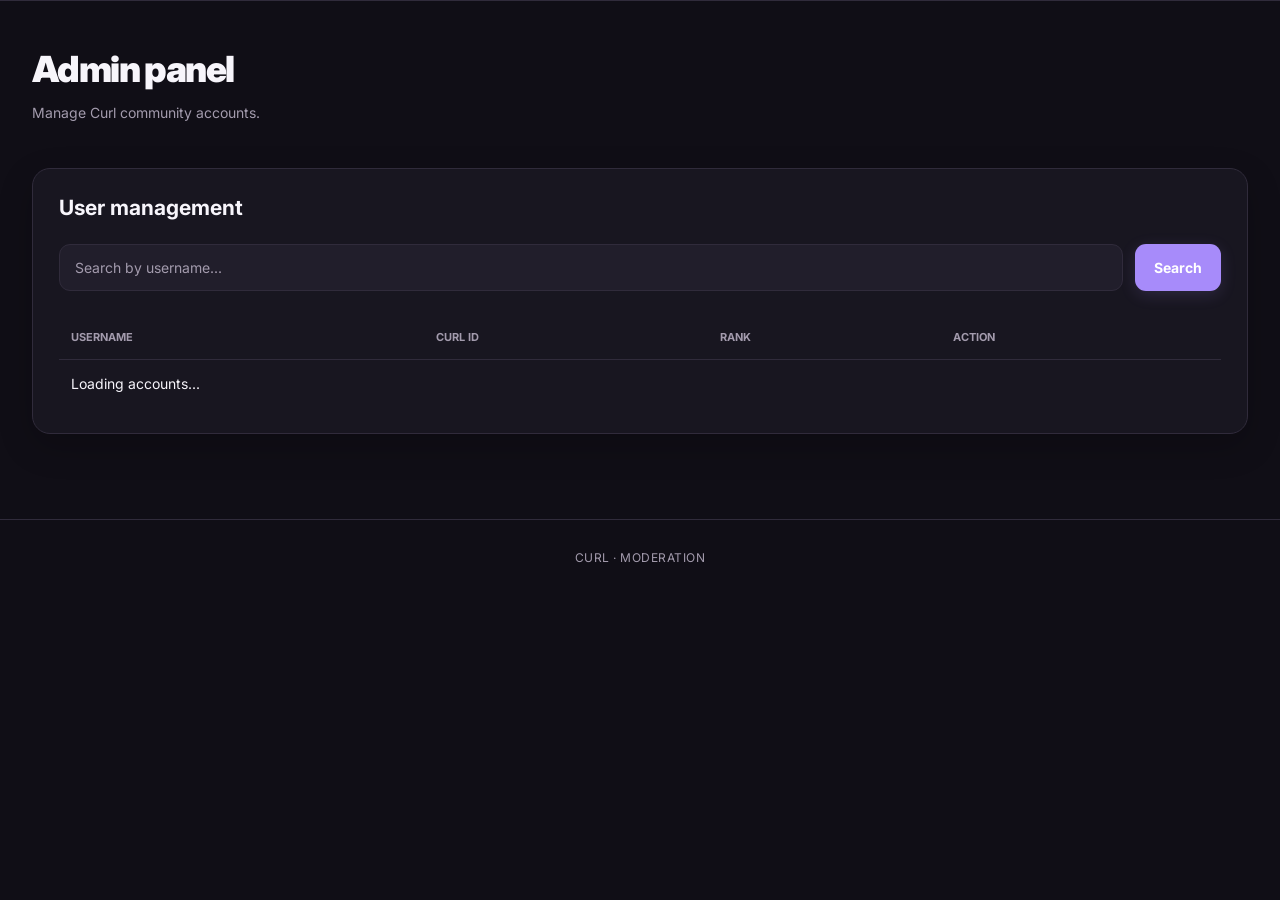
==== admin/index.html @ 06cd022e "a" ====
<!DOCTYPE html>
<html lang="en">
<head>
  <meta charset="UTF-8">
  <meta name="viewport" content="width=device-width, initial-scale=1.0">
  <title>Admin Panel — Curl</title>

  <script src="/assets/js/theme.js"></script>
  <link rel="stylesheet" href="/assets/css/global.css">
  <link rel="stylesheet" href="/assets/css/admin.css">
</head>
<body>

<header id="navbar"></header>

<main class="container page">

  <h1 class="page-title">Admin panel</h1>

  <p class="page-subtitle">
    Manage Curl community accounts.
  </p>

  <section class="section card card-padding">

    <h2 style="margin-top:0">User management</h2>

    <div id="admin-message"></div>

    <div class="admin-toolbar">
      <input
        id="user-search"
        class="form-input"
        placeholder="Search by username..."
      >

      <button id="search-button" class="btn btn-primary">
        Search
      </button>
    </div>

    <div class="admin-table-wrap">
      <table class="admin-table">
        <thead>
          <tr>
            <th>Username</th>
            <th>Curl ID</th>
            <th>Rank</th>
            <th>Action</th>
          </tr>
        </thead>

        <tbody id="user-list">
          <tr>
            <td colspan="4">Loading accounts...</td>
          </tr>
        </tbody>
      </table>
    </div>

  </section>

</main>

<footer>CURL · MODERATION</footer>

<script type="module" src="/assets/js/navbar.js"></script>
<script type="module" src="/assets/js/admin.js"></script>

</body>
</html>
---- assets/css/global.css ----
@import url('https://fonts.googleapis.com/css2?family=Inter:wght@400;500;600;700;800;900&display=swap');

:root {
  color-scheme: dark;

  --accent: #a78bfa;
  --accent-hover: #9270ec;
  --accent-soft: rgba(167,139,250,.13);

  --bg: #100e16;
  --surface: #181620;
  --surface-2: #211e2b;
  --surface-3: #2a2635;

  --text: #f7f5fb;
  --muted: #a39bad;
  --border: #302b3b;

  --success: #55c99b;
  --danger: #f16c78;

  --radius: 12px;
  --radius-lg: 18px;

  --shadow: 0 12px 35px rgba(0,0,0,.2);
}

[data-theme="light"] {
  color-scheme: light;

  --bg: #f7f6fa;
  --surface: #ffffff;
  --surface-2: #f1eff6;
  --surface-3: #e8e4ef;

  --text: #211c2c;
  --muted: #777181;
  --border: #e5e0ec;

  --accent-soft: rgba(124,87,194,.10);
  --shadow: 0 12px 35px rgba(40,25,65,.06);
}

* {
  box-sizing: border-box;
}

html {
  scroll-behavior: smooth;
}

body {
  margin: 0;
  min-height: 100vh;
  background: var(--bg);
  color: var(--text);
  font-family: Inter, sans-serif;
  font-size: 14px;
  transition: background .2s, color .2s;
}

button, input, textarea {
  font: inherit;
}

button {
  cursor: pointer;
}

button:disabled {
  opacity: .55;
  cursor: not-allowed;
}

a {
  color: inherit;
  text-decoration: none;
}

img {
  max-width: 100%;
}

::selection {
  background: var(--accent);
  color: white;
}

/* NAVBAR */

#navbar {
  position: sticky;
  top: 0;
  z-index: 100;
  background: var(--surface);
  border-bottom: 1px solid var(--border);
}

.nav-container {
  width: min(1380px, calc(100% - 64px));
  height: 76px;
  margin: auto;

  display: flex;
  align-items: center;
  gap: 42px;
}

.nav-brand {
  display: flex;
  align-items: center;
  flex-shrink: 0;
}

.nav-brand img {
  width: 55px;
  height: 55px;
  object-fit: contain;
}

.nav-links {
  display: flex;
  align-items: center;
  gap: 7px;
  flex: 1;
}

.nav-link {
  padding: 11px 15px;
  border-radius: 10px;
  color: var(--muted);
  font-weight: 600;
  transition: .2s;
}

.nav-link:hover,
.nav-link.active {
  color: var(--text);
  background: var(--accent-soft);
}

.nav-actions {
  display: flex;
  align-items: center;
  gap: 11px;
}

.nav-user {
  display: flex;
  align-items: center;
  gap: 10px;
  padding: 7px 12px;
  border-radius: 11px;
  background: var(--surface-2);
  border: 1px solid var(--border);
  font-weight: 700;
  transition: .2s;
}

.nav-user:hover {
  border-color: var(--accent);
}

.nav-avatar {
  width: 32px;
  height: 32px;
  border-radius: 9px;
  display: grid;
  place-items: center;
  background: var(--accent);
  color: white;
  font-weight: 800;
}

.mobile-menu {
  display: none;
  border: 0;
  background: var(--surface-2);
  color: var(--text);
  width: 40px;
  height: 40px;
  border-radius: 10px;
  font-size: 19px;
}

/* BUTTONS */

.btn {
  display: inline-flex;
  align-items: center;
  justify-content: center;
  gap: 8px;

  padding: 12px 18px;
  border-radius: 11px;
  border: 1px solid transparent;

  font-weight: 700;
  transition: .2s;
}

.btn-primary {
  background: var(--accent);
  color: white;
  box-shadow: 0 4px 16px rgba(167,139,250,.15);
}

.btn-primary:hover {
  background: var(--accent-hover);
  transform: translateY(-2px);
}

.btn-secondary {
  background: var(--surface-2);
  border-color: var(--border);
  color: var(--text);
}

.btn-secondary:hover {
  border-color: var(--accent);
  background: var(--surface-3);
}

.btn-danger {
  background: rgba(241,108,120,.12);
  color: var(--danger);
  border-color: rgba(241,108,120,.2);
}

/* LAYOUT */

.container {
  width: min(1250px, calc(100% - 64px));
  margin: auto;
}

.page {
  padding: 46px 0 85px;
}

.page-title {
  font-size: clamp(27px, 4vw, 36px);
  font-weight: 900;
  letter-spacing: -1.6px;
  margin: 0 0 10px;
}

.page-subtitle {
  color: var(--muted);
  line-height: 1.75;
  margin: 0;
}

.section {
  margin-top: 42px;
}

.section-heading {
  display: flex;
  align-items: center;
  justify-content: space-between;
  gap: 15px;
  margin-bottom: 18px;
}

.section-heading h2 {
  margin: 0;
  font-size: 21px;
  letter-spacing: -.5px;
}

/* CARDS */

.card {
  background: var(--surface);
  border: 1px solid var(--border);
  border-radius: var(--radius-lg);
  box-shadow: var(--shadow);
}

.card-padding {
  padding: 26px;
}

.card-hover {
  transition: transform .2s, border-color .2s;
}

.card-hover:hover {
  transform: translateY(-4px);
  border-color: var(--accent);
}

/* INPUTS */

.form-group {
  display: flex;
  flex-direction: column;
  gap: 9px;
  margin-bottom: 20px;
}

.form-group label {
  font-weight: 700;
}

.form-input {
  width: 100%;
  padding: 14px 15px;
  background: var(--surface-2);
  border: 1px solid var(--border);
  border-radius: 11px;
  color: var(--text);
  outline: none;
  transition: .2s;
}

.form-input:focus {
  border-color: var(--accent);
  box-shadow: 0 0 0 4px var(--accent-soft);
}

.form-input::placeholder {
  color: var(--muted);
}

textarea.form-input {
  resize: vertical;
  min-height: 110px;
}

/* STATUS */

.status {
  padding: 13px 15px;
  border-radius: 11px;
  margin-bottom: 18px;
  line-height: 1.6;
}

.status.error {
  background: rgba(241,108,120,.12);
  color: var(--danger);
}

.status.success {
  background: rgba(85,201,155,.12);
  color: var(--success);
}

.status.info {
  background: var(--accent-soft);
  color: var(--accent);
}

/* THEME */

.theme-toggle {
  width: 41px;
  height: 41px;
  border-radius: 11px;
  background: var(--surface-2);
  border: 1px solid var(--border);
  color: var(--text);
  font-size: 17px;
  transition: .2s;
}

.theme-toggle:hover {
  border-color: var(--accent);
}

/* FOOTER */

footer {
  padding: 30px 20px;
  text-align: center;
  color: var(--muted);
  border-top: 1px solid var(--border);
  font-size: 12px;
  letter-spacing: .5px;
}

/* MOBILE */

@media(max-width: 850px) {
  .nav-container {
    width: calc(100% - 30px);
    gap: 15px;
  }

  .nav-links {
    display: none;
  }

  .mobile-menu {
    display: block;
    margin-left: auto;
  }

  .nav-container.mobile-open {
    height: auto;
    min-height: 76px;
    flex-wrap: wrap;
    padding: 13px 0;
  }

  .nav-container.mobile-open .nav-links {
    display: flex;
    flex-direction: column;
    align-items: stretch;
    order: 4;
    width: 100%;
  }

  .nav-container.mobile-open .nav-link {
    width: 100%;
  }

  .container {
    width: calc(100% - 30px);
  }

  .page {
    padding-top: 30px;
  }
}

@media(max-width: 480px) {
  .nav-brand img {
    width: 47px;
    height: 47px;
  }

  .nav-actions {
    gap: 6px;
  }

  .nav-user span:last-child {
    display: none;
  }

  .btn {
    padding: 10px 13px;
  }
}
---- assets/css/admin.css ----
.admin-toolbar {
  display: flex;
  gap: 12px;
  margin: 24px 0;
}

.admin-toolbar input {
  flex: 1;
}

.admin-table {
  width: 100%;
  border-collapse: collapse;
}

.admin-table th,
.admin-table td {
  text-align: left;
  padding: 15px 12px;
  border-bottom: 1px solid var(--border);
}

.admin-table th {
  color: var(--muted);
  font-size: 11px;
  text-transform: uppercase;
}

.admin-table tr:last-child td {
  border-bottom: 0;
}

.rank-badge {
  display: inline-block;
  padding: 5px 9px;
  border-radius: 7px;
  background: var(--accent-soft);
  color: var(--accent);
  font-size: 11px;
  font-weight: 800;
}

.admin-table-wrap {
  overflow-x: auto;
}

@media(max-width: 600px) {
  .admin-toolbar {
    flex-direction: column;
  }
}
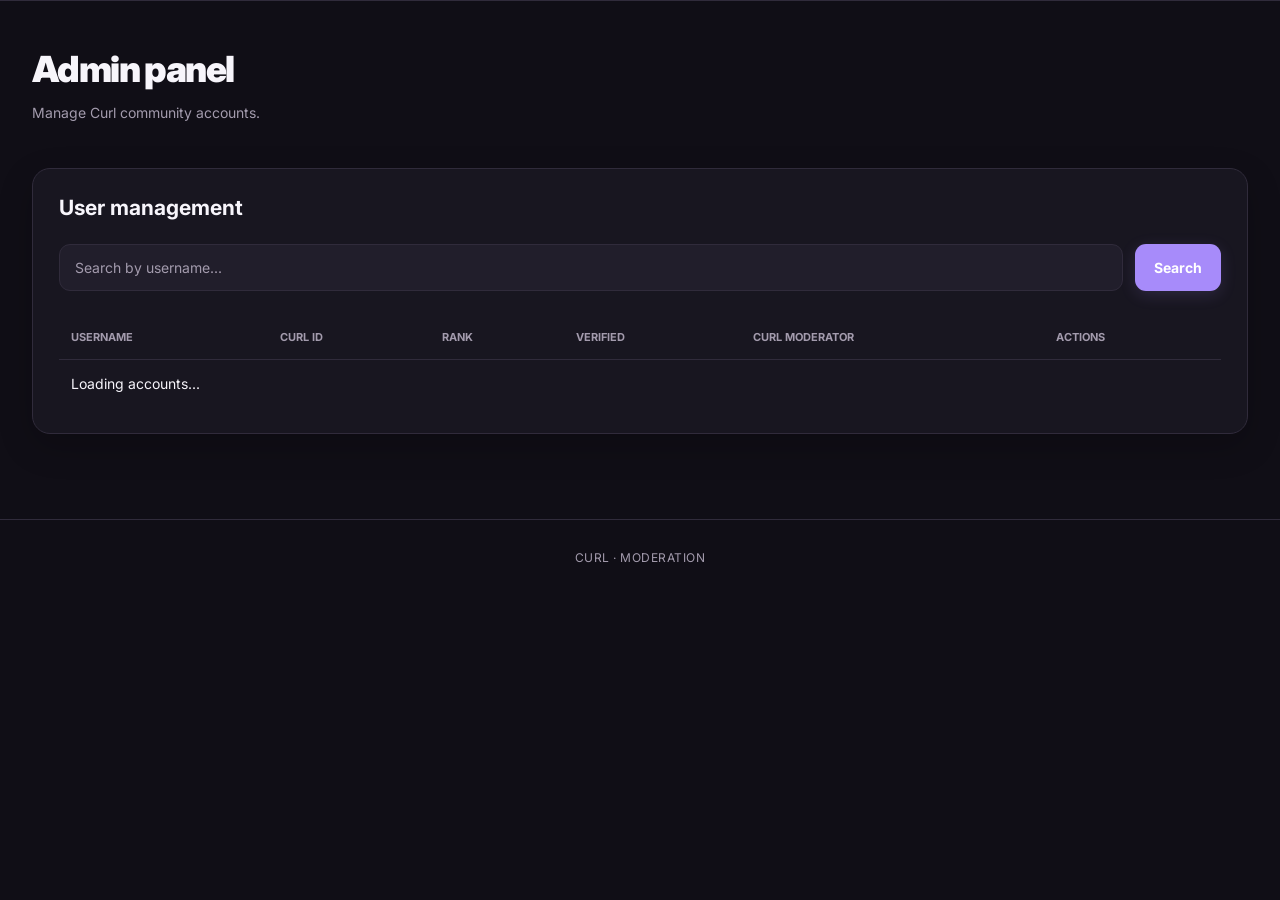
==== commit 43f3fd55: "big asf update" ====
--- a/admin/index.html
+++ b/admin/index.html
@@ -40,24 +40,27 @@
       </button>
     </div>
 
-    <div class="admin-table-wrap">
-      <table class="admin-table">
-        <thead>
-          <tr>
-            <th>Username</th>
-            <th>Curl ID</th>
-            <th>Rank</th>
-            <th>Action</th>
-          </tr>
-        </thead>
+<div class="admin-table-wrap">
+  <table class="admin-table">
+    <thead>
+      <tr>
+        <th>Username</th>
+        <th>Curl ID</th>
+        <th>Rank</th>
+        <th>Verified</th>
+        <th>Curl Moderator</th>
+        <th>Actions</th>
+      </tr>
+    </thead>
 
-        <tbody id="user-list">
-          <tr>
-            <td colspan="4">Loading accounts...</td>
-          </tr>
-        </tbody>
-      </table>
-    </div>
+    <tbody id="user-list">
+      <tr>
+        <td colspan="6">Loading accounts...</td>
+      </tr>
+    </tbody>
+  </table>
+</div>
+
 
   </section>
 
--- a/assets/css/global.css
+++ b/assets/css/global.css
@@ -384,7 +384,7 @@
 
 /* MOBILE */
 
-@media(max-width: 850px) {
+@media (max-width: 850px) {
   .nav-container {
     width: calc(100% - 30px);
     gap: 15px;
@@ -411,13 +411,23 @@
     flex-direction: column;
     align-items: stretch;
     order: 4;
+    flex: 0 0 100%;
     width: 100%;
+    gap: 4px;
   }
 
   .nav-container.mobile-open .nav-link {
     width: 100%;
   }
 
+  .nav-container.mobile-open .nav-actions {
+    order: 5;
+    flex: 0 0 100%;
+    flex-wrap: wrap;
+    padding-top: 10px;
+    border-top: 1px solid var(--border);
+  }
+
   .container {
     width: calc(100% - 30px);
   }
@@ -427,7 +437,7 @@
   }
 }
 
-@media(max-width: 480px) {
+@media (max-width: 480px) {
   .nav-brand img {
     width: 47px;
     height: 47px;
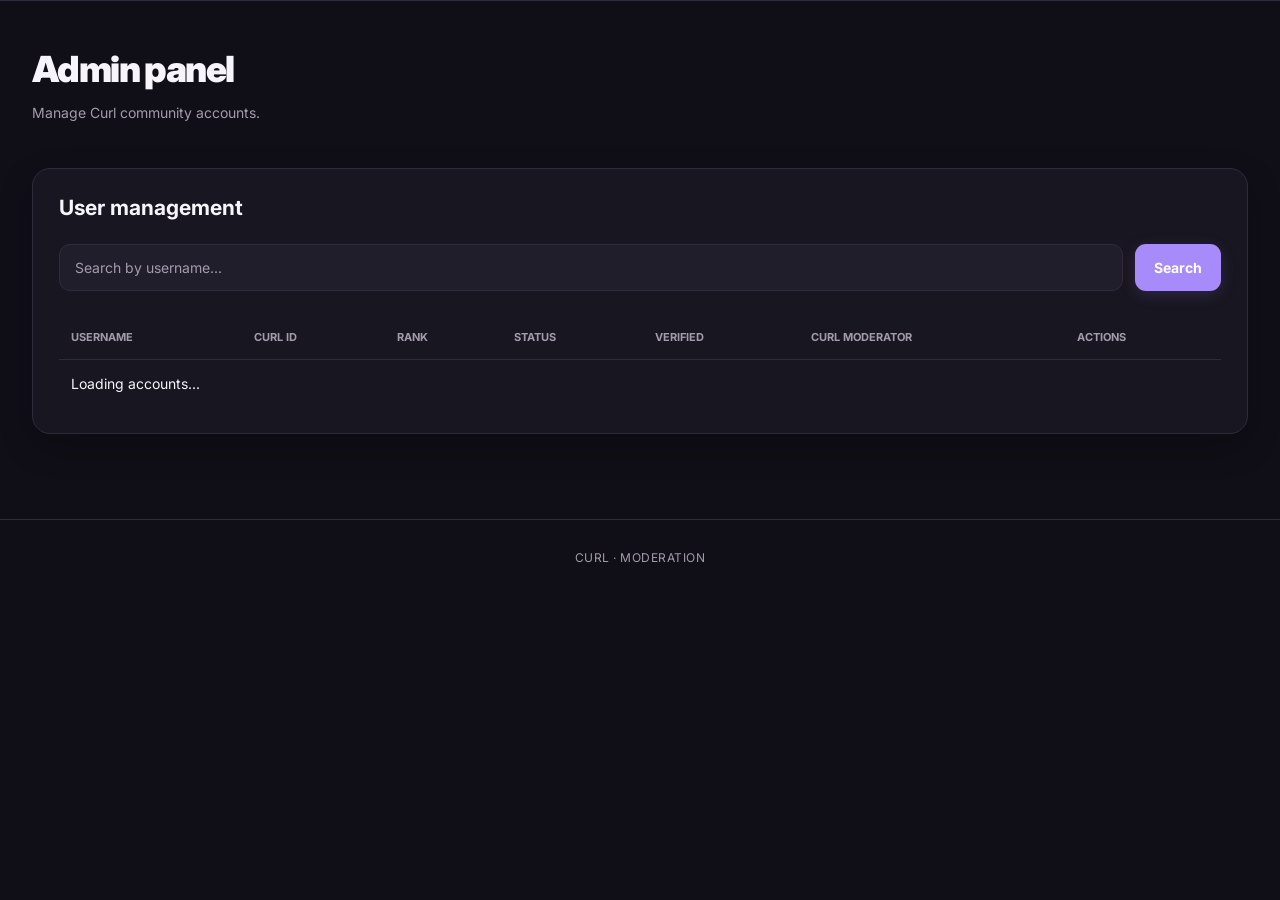
==== commit 0bc59cf9: "some shi" ====
--- a/admin/index.html
+++ b/admin/index.html
@@ -40,6 +40,7 @@
       </button>
     </div>
 
+
 <div class="admin-table-wrap">
   <table class="admin-table">
     <thead>
@@ -47,6 +48,7 @@
         <th>Username</th>
         <th>Curl ID</th>
         <th>Rank</th>
+        <th>Status</th>
         <th>Verified</th>
         <th>Curl Moderator</th>
         <th>Actions</th>
@@ -55,11 +57,12 @@
 
     <tbody id="user-list">
       <tr>
-        <td colspan="6">Loading accounts...</td>
+        <td colspan="7">Loading accounts...</td>
       </tr>
     </tbody>
   </table>
 </div>
+
 
 
   </section>
--- a/assets/css/admin.css
+++ b/assets/css/admin.css
@@ -50,3 +50,22 @@
     flex-direction: column;
   }
 }
+
+
+.admin-status {
+  display: inline-block;
+  padding: 5px 10px;
+  border-radius: 20px;
+  font-size: 12px;
+  font-weight: 600;
+}
+
+.admin-status-active {
+  color: #55c99b;
+  background: rgba(85, 201, 155, 0.12);
+}
+
+.admin-status-banned {
+  color: #f16c78;
+  background: rgba(241, 108, 120, 0.12);
+}
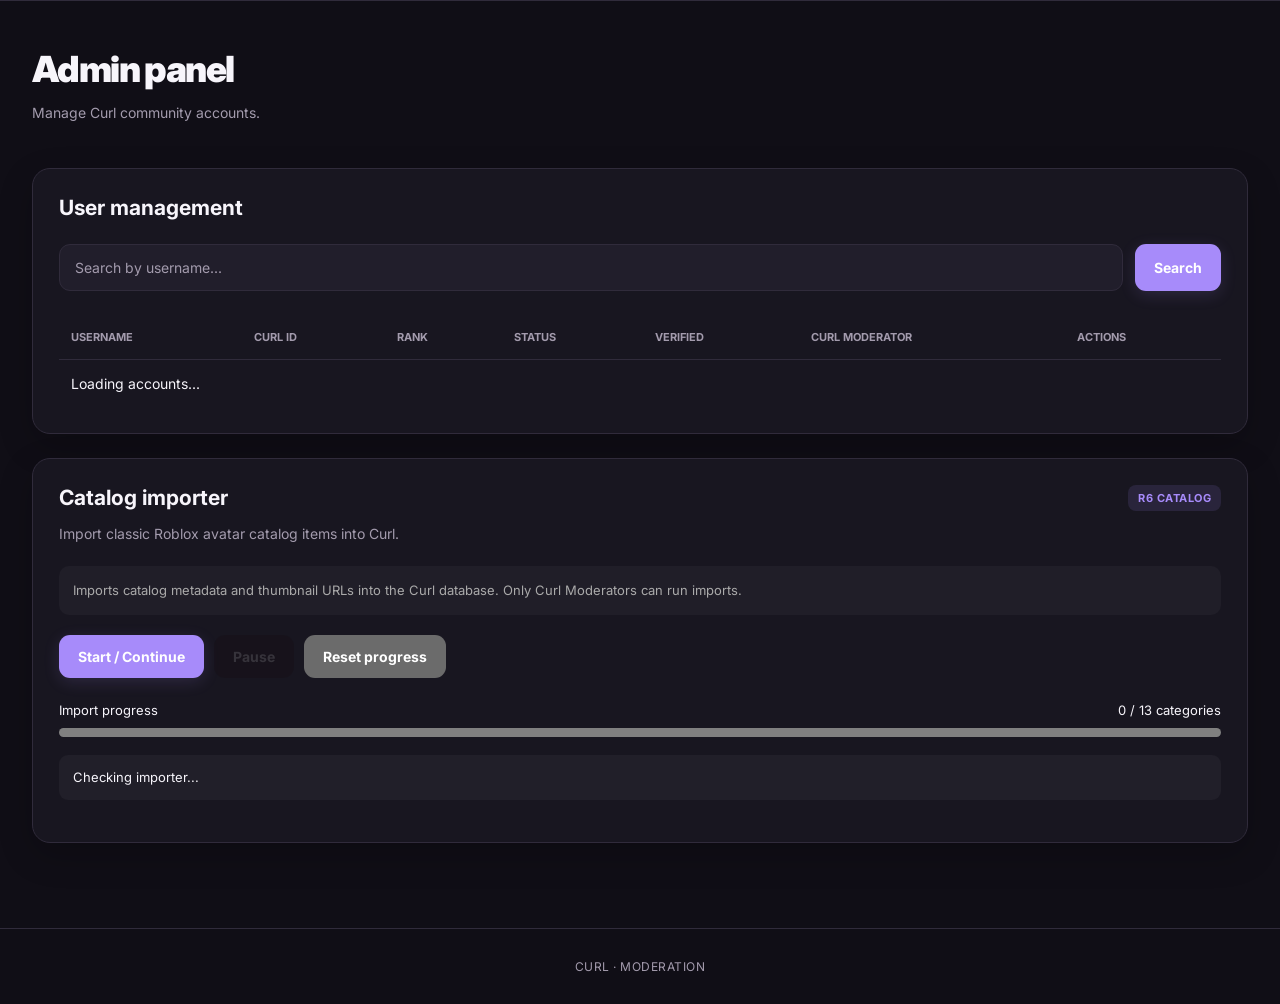
==== commit f53fa63a: "another upd" ====
--- a/admin/index.html
+++ b/admin/index.html
@@ -1,4 +1,3 @@
-
 <!DOCTYPE html>
 <html lang="en">
 <head>
@@ -22,9 +21,11 @@
     Manage Curl community accounts.
   </p>
 
+  <!-- USER MANAGEMENT -->
+
   <section class="section card card-padding">
 
-    <h2 style="margin-top:0">User management</h2>
+    <h2 class="admin-heading">User management</h2>
 
     <div id="admin-message"></div>
 
@@ -32,6 +33,7 @@
       <input
         id="user-search"
         class="form-input"
+        type="search"
         placeholder="Search by username..."
       >
 
@@ -40,30 +42,111 @@
       </button>
     </div>
 
+    <div class="admin-table-wrap">
+      <table class="admin-table">
+        <thead>
+          <tr>
+            <th>Username</th>
+            <th>Curl ID</th>
+            <th>Rank</th>
+            <th>Status</th>
+            <th>Verified</th>
+            <th>Curl Moderator</th>
+            <th>Actions</th>
+          </tr>
+        </thead>
 
-<div class="admin-table-wrap">
-  <table class="admin-table">
-    <thead>
-      <tr>
-        <th>Username</th>
-        <th>Curl ID</th>
-        <th>Rank</th>
-        <th>Status</th>
-        <th>Verified</th>
-        <th>Curl Moderator</th>
-        <th>Actions</th>
-      </tr>
-    </thead>
+        <tbody id="user-list">
+          <tr>
+            <td colspan="7">Loading accounts...</td>
+          </tr>
+        </tbody>
+      </table>
+    </div>
 
-    <tbody id="user-list">
-      <tr>
-        <td colspan="7">Loading accounts...</td>
-      </tr>
-    </tbody>
-  </table>
-</div>
+  </section>
 
+  <!-- CATALOG IMPORTER -->
 
+  <section class="section card card-padding catalog-importer">
+
+    <div class="catalog-importer-header">
+      <div>
+        <h2 class="admin-heading">Catalog importer</h2>
+
+        <p class="page-subtitle">
+          Import classic Roblox avatar catalog items into Curl.
+        </p>
+      </div>
+
+      <span class="importer-tag">R6 CATALOG</span>
+    </div>
+
+    <div class="importer-description">
+      Imports catalog metadata and thumbnail URLs into the
+      Curl database. Only Curl Moderators can run imports.
+    </div>
+
+    <div class="importer-controls">
+
+      <button
+        id="start-import"
+        class="btn btn-primary"
+        type="button"
+      >
+        Start / Continue
+      </button>
+
+      <button
+        id="pause-import"
+        class="btn"
+        type="button"
+        disabled
+      >
+        Pause
+      </button>
+
+      <button
+        id="reset-import"
+        class="btn"
+        type="button"
+      >
+        Reset progress
+      </button>
+
+    </div>
+
+    <div class="importer-progress-area">
+
+      <div class="importer-progress-heading">
+        <span>Import progress</span>
+        <span id="import-progress-label">0 / 13 categories</span>
+      </div>
+
+      <progress
+        id="import-progress"
+        value="0"
+        max="13"
+      ></progress>
+
+    </div>
+
+    <div
+      id="import-status"
+      class="import-status"
+      role="status"
+      aria-live="polite"
+    >
+      Checking importer...
+    </div>
+
+    <div id="import-summary" class="import-summary"></div>
+
+    <div
+      id="import-results"
+      class="import-results"
+      aria-live="polite"
+    ></div>
 
   </section>
 
@@ -73,6 +156,7 @@
 
 <script type="module" src="/assets/js/navbar.js"></script>
 <script type="module" src="/assets/js/admin.js"></script>
+<script type="module" src="/assets/js/catalog-importer.js"></script>
 
 </body>
-</html>
+</html>
--- a/assets/css/admin.css
+++ b/assets/css/admin.css
@@ -69,3 +69,174 @@
   color: #f16c78;
   background: rgba(241, 108, 120, 0.12);
 }
+
+/* ==========================================
+   CATALOG IMPORTER
+========================================== */
+
+.admin-heading {
+  margin-top: 0;
+  margin-bottom: 12px;
+}
+
+.catalog-importer {
+  margin-top: 24px;
+}
+
+.catalog-importer-header {
+  display: flex;
+  align-items: flex-start;
+  justify-content: space-between;
+  gap: 16px;
+  flex-wrap: wrap;
+}
+
+.catalog-importer-header .page-subtitle {
+  margin-bottom: 0;
+}
+
+.importer-tag {
+  display: inline-flex;
+  align-items: center;
+  padding: 6px 10px;
+  border-radius: 8px;
+  background: rgba(167, 139, 250, 0.12);
+  color: #a78bfa;
+  font-size: 11px;
+  font-weight: 700;
+  letter-spacing: 0.5px;
+}
+
+.importer-description {
+  margin-top: 20px;
+  padding: 14px;
+  border-radius: 10px;
+  background: rgba(255, 255, 255, 0.035);
+  color: var(--text-secondary, #aaa);
+  font-size: 13px;
+  line-height: 1.6;
+}
+
+.importer-controls {
+  display: flex;
+  flex-wrap: wrap;
+  gap: 10px;
+  margin-top: 20px;
+}
+
+.importer-controls button {
+  cursor: pointer;
+}
+
+.importer-controls button:disabled {
+  opacity: 0.45;
+  cursor: not-allowed;
+}
+
+.importer-progress-area {
+  margin-top: 24px;
+}
+
+.importer-progress-heading {
+  display: flex;
+  justify-content: space-between;
+  gap: 12px;
+  margin-bottom: 10px;
+  font-size: 13px;
+}
+
+#import-progress {
+  display: block;
+  width: 100%;
+  height: 9px;
+  border: none;
+  border-radius: 20px;
+  overflow: hidden;
+  accent-color: #a78bfa;
+}
+
+.import-status {
+  margin-top: 18px;
+  padding: 12px 14px;
+  border-radius: 9px;
+  background: rgba(255, 255, 255, 0.04);
+  font-size: 13px;
+  line-height: 1.6;
+  overflow-wrap: anywhere;
+}
+
+.import-status[data-type="success"] {
+  color: #86dba7;
+}
+
+.import-status[data-type="error"] {
+  color: #ff8585;
+}
+
+.import-status[data-type="paused"] {
+  color: #e7c47c;
+}
+
+.import-status[data-type="working"] {
+  color: #bda4dc;
+}
+
+.import-summary {
+  margin-top: 14px;
+  color: var(--text-secondary, #aaa);
+  font-size: 12px;
+}
+
+.import-results {
+  display: grid;
+  gap: 8px;
+  margin-top: 16px;
+}
+
+.import-result-row {
+  display: flex;
+  justify-content: space-between;
+  align-items: center;
+  gap: 12px;
+  padding: 11px 13px;
+  border-radius: 8px;
+  background: rgba(255, 255, 255, 0.035);
+  font-size: 12px;
+}
+
+.import-result-name {
+  font-weight: 600;
+  text-transform: capitalize;
+}
+
+.import-result-detail {
+  color: var(--text-secondary, #aaa);
+  text-align: right;
+}
+
+.import-result-row[data-status="complete"] .import-result-detail {
+  color: #86dba7;
+}
+
+.import-result-row[data-status="error"] .import-result-detail {
+  color: #ff8585;
+}
+
+@media (max-width: 600px) {
+  .importer-controls {
+    flex-direction: column;
+  }
+
+  .importer-controls button {
+    width: 100%;
+  }
+
+  .import-result-row {
+    align-items: flex-start;
+    flex-direction: column;
+  }
+
+  .import-result-detail {
+    text-align: left;
+  }
+}
